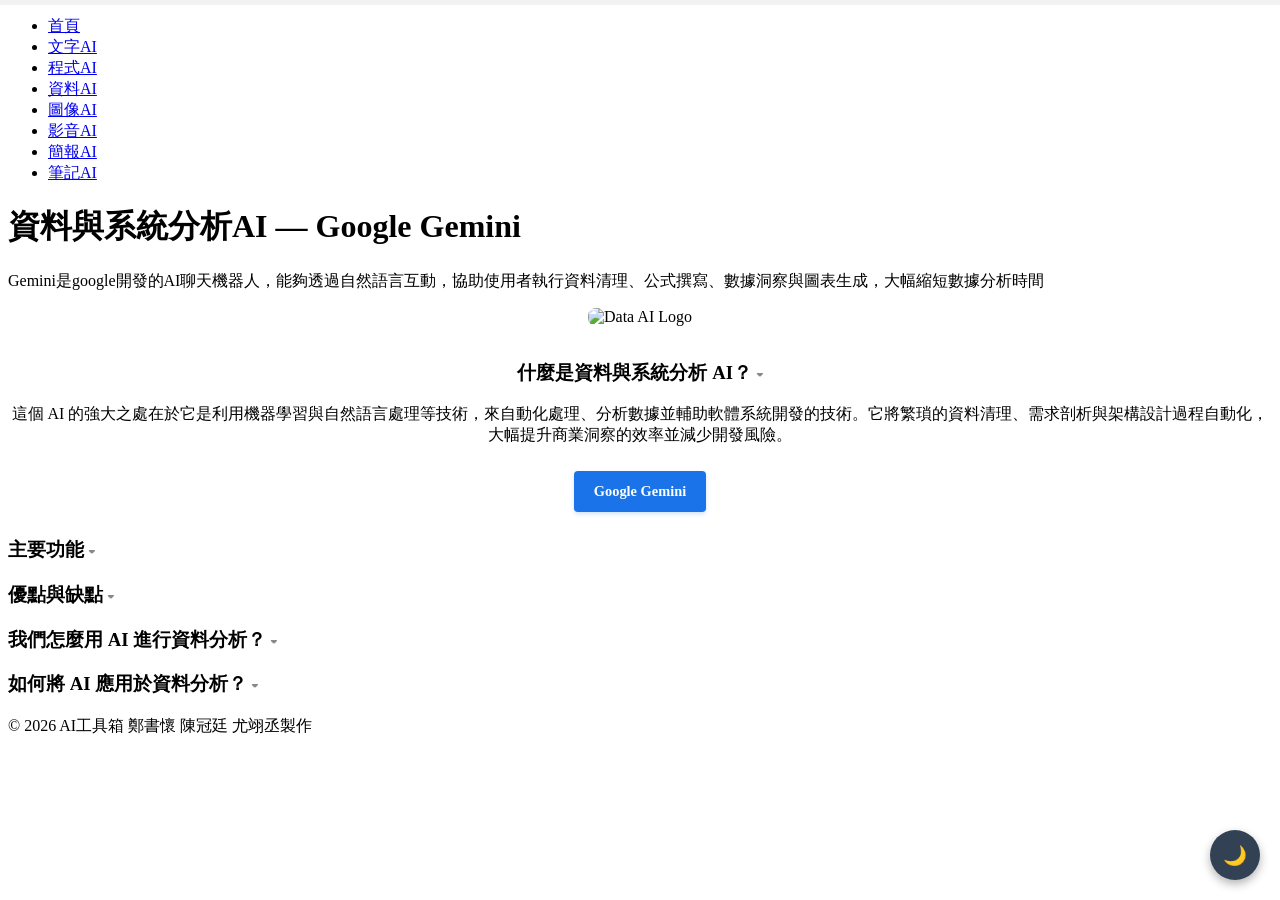
==== data-ai.html @ 2f64027a "first commit" ====
<!DOCTYPE html>
<html lang="zh-tw">
<head>
    <meta charset="UTF-8">
    <meta name="viewport" content="width=device-width, initial-scale=1.0">
    <title>資料與系統分析AI - AI工具箱</title>
    <link rel="stylesheet" href="../css/style.css">
    
    <script src="https://code.jquery.com/jquery-3.6.0.min.js"></script>

    <style>
        .progress-container {
            position: fixed;
            top: 0;
            left: 0;
            width: 100%;
            height: 5px;
            background: rgba(0, 0, 0, 0.05);
            z-index: 9999;
        }
        .progress-bar {
            height: 100%;
            background: #10b981;
            width: 0%;
            transition: width 0.08s ease-out;
        }
        
        nav { margin-top: 5px; }

        .card h3 { cursor: pointer; position: relative; }
        .card h3::after { content: " ▾"; font-size: 0.9rem; color: #888; }
        .theme-toggle-btn {
            position: fixed; bottom: 20px; right: 20px; padding: 12px;
            background-color: #334155; color: white; border: none;
            border-radius: 50%; width: 50px; height: 50px; cursor: pointer;
            box-shadow: 0 4px 10px rgba(0,0,0,0.3); font-size: 1.2rem; z-index: 1000;
        }
        body.dark-mode { background-color: #0f172a !important; color: #f1f5f9 !important; }
        body.dark-mode .card { background-color: #1e293b !important; color: #f1f5f9 !important; border: 1px solid #334155; }
        body.dark-mode table, body.dark-mode th, body.dark-mode td { border: 1px solid #475569 !important; color: #f1f5f9 !important; }
        body.dark-mode th { background-color: #334155 !important; }
    </style>
</head>
<body>

    <div class="progress-container">
        <div class="progress-bar" id="myProgressBar"></div>
    </div>

    <nav>
        <ul>
            <li><a href="index.html">首頁</a></li>
            <li><a href="text-ai.html">文字AI</a></li>
            <li><a href="code-ai.html">程式AI</a></li>
            <li><a href="data-ai.html">資料AI</a></li>
            <li><a href="image-ai.html">圖像AI</a></li>
            <li><a href="video-ai.html">影音AI</a></li>
            <li><a href="presentation-ai.html">簡報AI</a></li>
            <li><a href="notes-ai.html">筆記AI</a></li>
        </ul>
    </nav>

    <button class="theme-toggle-btn" id="themeBtn">🌙</button>

    <div class="container">
        <div class="info">
            <h1>資料與系統分析AI — Google Gemini</h1>
            <p>Gemini是google開發的AI聊天機器人，能夠透過自然語言互動，協助使用者執行資料清理、公式撰寫、數據洞察與圖表生成，大幅縮短數據分析時間</p>
        </div>

        <div class="card" style="text-align: center;">
            <img src="https://www.vpon.com/wp-content/uploads/2024/02/Artificial-Intelligence-for-Big-Data-Analytics-1-768x468.jpg" alt="Data AI Logo" class="logo-img" style="max-width: 120px; border-radius: 8px; margin-bottom: 15px;">
            <h3>什麼是資料與系統分析 AI？</h3>
            <p>這個 AI 的強大之處在於它是利用機器學習與自然語言處理等技術，來自動化處理、分析數據並輔助軟體系統開發的技術。它將繁瑣的資料清理、需求剖析與架構設計過程自動化，大幅提升商業洞察的效率並減少開發風險。</p>
            
            <div style="margin: 25px 0; display: flex; justify-content: center; gap: 15px; flex-wrap: wrap;">
                <a href="https://gemini.google.com" target="_blank" style="padding: 12px 20px; background-color: #1a73e8; color: white; text-decoration: none; border-radius: 4px; font-weight: bold; font-size: 0.9rem; box-shadow: 0 2px 4px rgba(26,115,232,0.2);">
                    Google Gemini
                </a>
            </div>
        </div>

        <div class="card">
            <h3>主要功能</h3>
            <table>
                <tr><th>功能</th><th>說明</th></tr>
                <tr><td>自動化資料清洗</td><td>可以自動辨別並處理不一致、缺失或錯誤的資料，節省大量人工清理時間</td></tr>
                <tr><td>數據探索分析</td><td>透過資料視覺化與結構化清理，過濾掉無關資料，幫助我們從大量的數據中，快速找出關鍵的資料</td></tr>
                <tr><td>資料庫語法優化</td><td>自動優化運作緩慢的語句，並透過精準配置索引，讓資料檢索速度大幅提升。</td></tr>
                <tr><td>預測模型建構</td><td>可以根據歷史資料整合後，幫助我們進行未來的預測分析</td></tr>
                <tr><td>視覺化與報表生成</td><td>根據我們提供的資料特性進行分析，並依照我們的需求挑選出最適合的圖表</td></tr>
            </table>
        </div>

        <div class="card">
            <h3>優點與缺點</h3>
            <table>
                <tr><th>優點</th><th>缺點</th></tr>
                <tr><td>可以處理多量資料，能快速閱讀並摘要數百頁的報告、技術文件或長程式碼庫，從中提煉關鍵資訊。</td><td>但當單次的文本太長時，可能會忽略部分重點</td></tr>
                <tr><td>除了分析文字，還可以直接對圖片、PDF、影片、語音進行分析，產出重點資訊</td><td>當遇到長影片時，可能無法完整理解內容</td></tr>
                <tr><td>擅長解釋極度混亂的歷史舊查詢指令</td><td>當舊指令缺乏明確的關聯性，可能無法完全理解其用途</td></tr>
                <tr><td>能提供完整的虛擬測試數據供系統測試</td><td>但如果將商業敏感資料直接餵給 AI 可能會有資安隱私外洩風險</td></tr>
            </table>
        </div>

        <div class="card">
            <h3>我們怎麼用 AI 進行資料分析？</h3>
            <p>以下是在期末專案可能會用到的最實用的操作指令：</p>
            <table>
                <tr><th>用途</th><th>範例指令</th></tr>
                <tr><td>自動建表</td><td>"幫我寫一個電商系統的 members 資料表 SQL，包含流水號、密碼、註冊時間"</td></tr>
                <tr><td>多表查詢</td><td>"我想從會員表、訂單表中，關聯出今天所有還沒出貨的會員姓名與地址"</td></tr>
                <tr><td>規劃專案模型</td><td>"我要做一個線上選課網站的專案，請幫我規劃資料庫應該要有哪幾張資料表"</td></tr>
                <tr><td>優化大數據</td><td>"這段查詢跑得有點慢，請幫我改寫，看看是不是需要加上 Index 索引"</td></tr>
            </table>
        </div>

        <div class="card">
            <h3>如何將 AI 應用於資料分析？</h3>
            <p>1. 整理好需要分析的所有資料</p>
            <p>2. 打開 Google Gemini對話框，將資料傳入</p>
            <p>3. 在對話框輸入你的具體需求</p>
            <p>4. 讓 AI 對應你的需求去產出結果</p>
            <hr>
        </div>

        <div class="teammate">
            <p>&copy; 2026 AI工具箱 鄭書懷 陳冠廷 尤翊丞製作</p>
        </div>
    </div>    

    <script>
        window.addEventListener('scroll', function() {
            const scrollTop = window.scrollY || document.documentElement.scrollTop;
            const scrollHeight = document.documentElement.scrollHeight - document.documentElement.clientHeight;
            const scrolled = (scrollTop / scrollHeight) * 100;
            document.getElementById('myProgressBar').style.width = scrolled + '%';
        });

        $(document).ready(function(){
            $(".card:not(:first)").each(function(){
                $(this).find("table, p, hr").hide();
            });
            $(".card h3").click(function(){
                $(this).siblings("table, p, hr").slideToggle(300);
            });
        });

        document.getElementById('themeBtn').addEventListener('click', function() {
            document.body.classList.toggle('dark-mode');
            if(document.body.classList.contains('dark-mode')) {
                this.innerText = '☀️';
            } else {
                this.innerText = '🌙';
            }
        });
    </script>
</body>
</html>
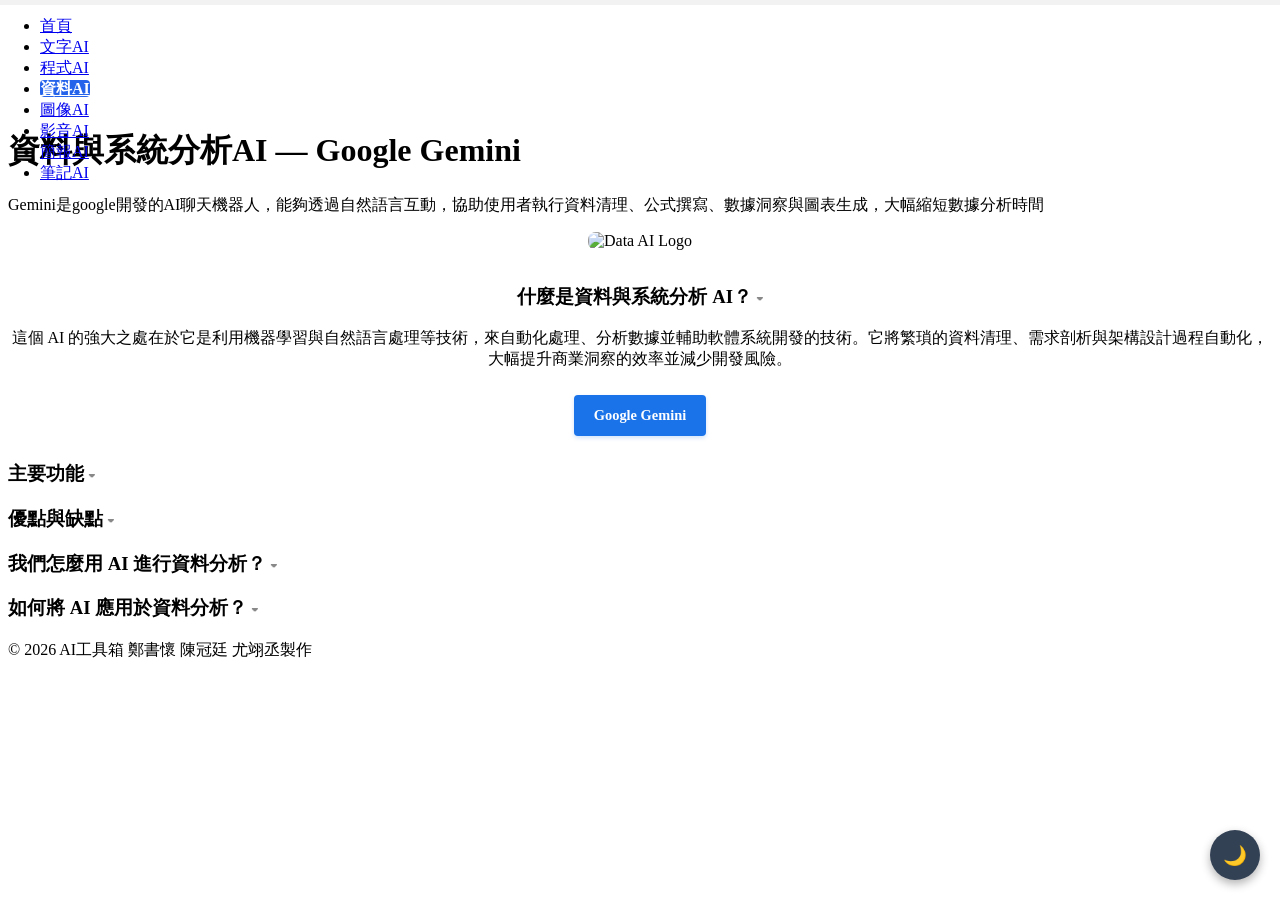
==== commit 76979190: "1" ====
--- a/data-ai.html
+++ b/data-ai.html
@@ -5,9 +5,7 @@
     <meta name="viewport" content="width=device-width, initial-scale=1.0">
     <title>資料與系統分析AI - AI工具箱</title>
     <link rel="stylesheet" href="../css/style.css">
-    
     <script src="https://code.jquery.com/jquery-3.6.0.min.js"></script>
-
     <style>
         .progress-container {
             position: fixed;
@@ -20,12 +18,33 @@
         }
         .progress-bar {
             height: 100%;
-            background: #10b981;
+            background: #2563eb;
             width: 0%;
             transition: width 0.08s ease-out;
         }
         
-        nav { margin-top: 5px; }
+        nav { 
+            margin-top: 0px !important; 
+            position: fixed !important;  
+            top: 0 !important;
+            left: 0 !important;
+            width: 100% !important;
+            z-index: 9990 !important;   
+        }
+        
+        .container {
+            position: relative;
+            z-index: 1;
+            transform: translateZ(0);     
+            padding-top: 100px !important; 
+        }
+        
+        nav ul li a.active {
+            background-color: #2563eb !important;
+            color: white !important;
+            border-radius: 4px;
+            font-weight: bold;
+        }
 
         .card h3 { cursor: pointer; position: relative; }
         .card h3::after { content: " ▾"; font-size: 0.9rem; color: #888; }
@@ -35,10 +54,18 @@
             border-radius: 50%; width: 50px; height: 50px; cursor: pointer;
             box-shadow: 0 4px 10px rgba(0,0,0,0.3); font-size: 1.2rem; z-index: 1000;
         }
+        
         body.dark-mode { background-color: #0f172a !important; color: #f1f5f9 !important; }
+        body.dark-mode nav { background-color: #1e293b !important; border-bottom: 1px solid #334155; }
+        body.dark-mode nav a { color: #f1f5f9 !important; }
+        body.dark-mode nav a.active { background-color: #2563eb !important; color: white !important; }
+        body.dark-mode .info h1, body.dark-mode .info p { color: #f1f5f9 !important; }
         body.dark-mode .card { background-color: #1e293b !important; color: #f1f5f9 !important; border: 1px solid #334155; }
+        body.dark-mode .card h3, body.dark-mode .card p { color: #f1f5f9 !important; }
         body.dark-mode table, body.dark-mode th, body.dark-mode td { border: 1px solid #475569 !important; color: #f1f5f9 !important; }
-        body.dark-mode th { background-color: #334155 !important; }
+        body.dark-mode th { background-color: #334155 !important; color: #ffffff !important; }
+        body.dark-mode td { color: #e2e8f0 !important; }
+        body.dark-mode .teammate p { color: #94a3b8 !important; }
     </style>
 </head>
 <body>
@@ -52,7 +79,7 @@
             <li><a href="index.html">首頁</a></li>
             <li><a href="text-ai.html">文字AI</a></li>
             <li><a href="code-ai.html">程式AI</a></li>
-            <li><a href="data-ai.html">資料AI</a></li>
+            <li><a href="data-ai.html" class="active">資料AI</a></li>
             <li><a href="image-ai.html">圖像AI</a></li>
             <li><a href="video-ai.html">影音AI</a></li>
             <li><a href="presentation-ai.html">簡報AI</a></li>
@@ -105,7 +132,7 @@
 
         <div class="card">
             <h3>我們怎麼用 AI 進行資料分析？</h3>
-            <p>以下是在期末專案可能會用到的最實用的操作指令：</p>
+            <p>以下是在期期末專案可能會用到的最實用的操作指令：</p>
             <table>
                 <tr><th>用途</th><th>範例指令</th></tr>
                 <tr><td>自動建表</td><td>"幫我寫一個電商系統的 members 資料表 SQL，包含流水號、密碼、註冊時間"</td></tr>
